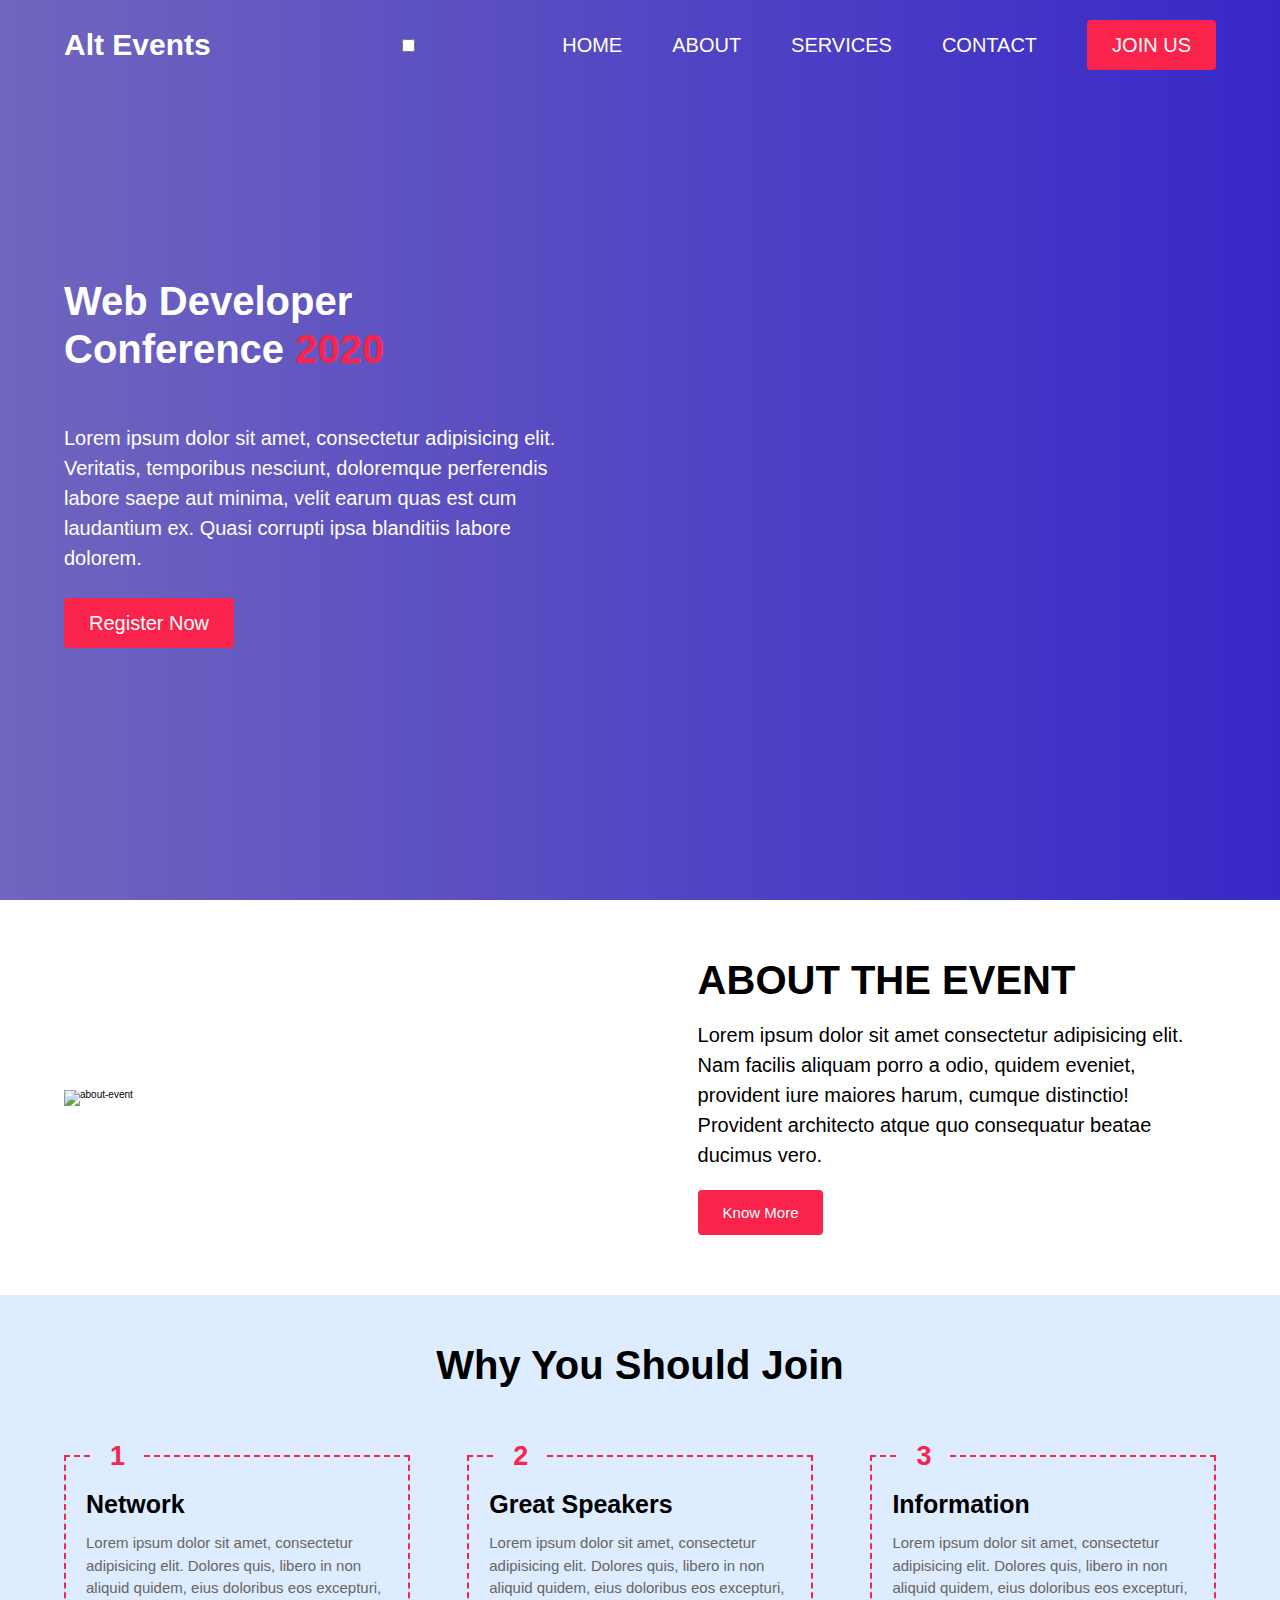
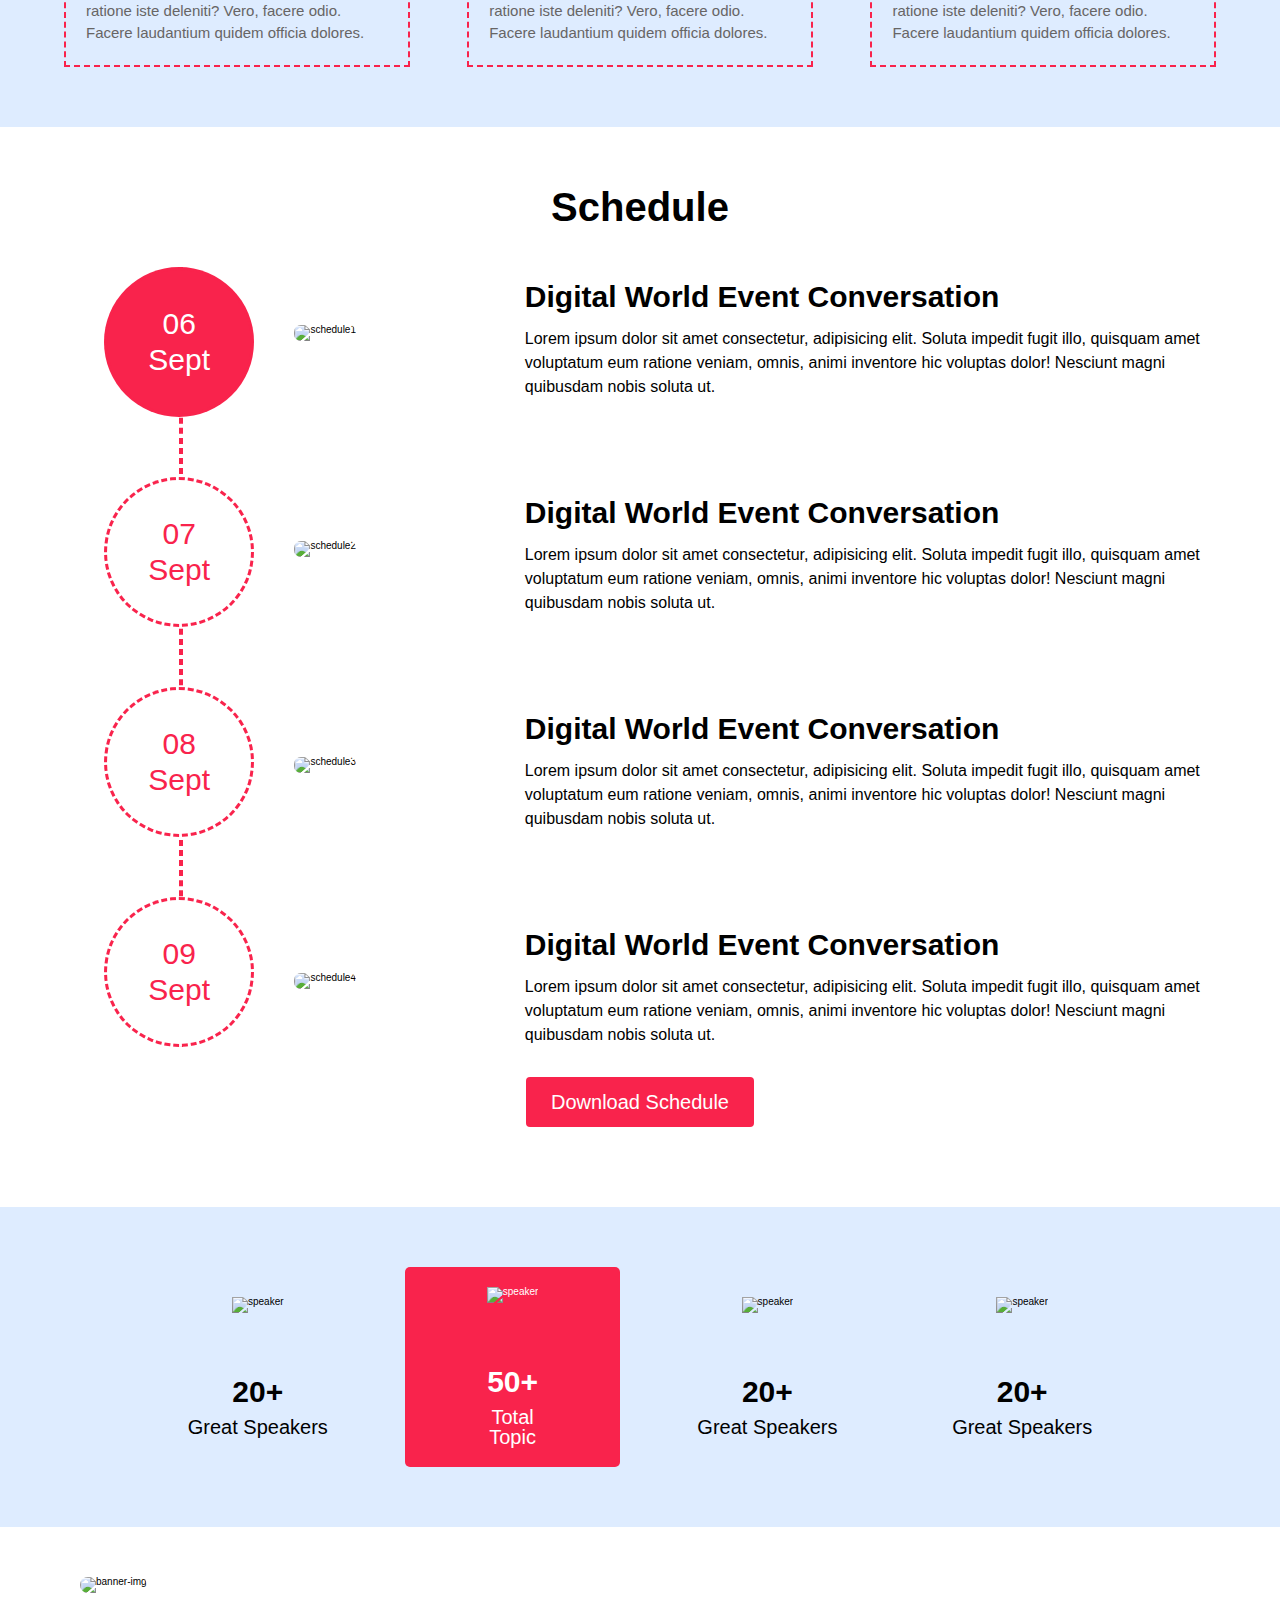
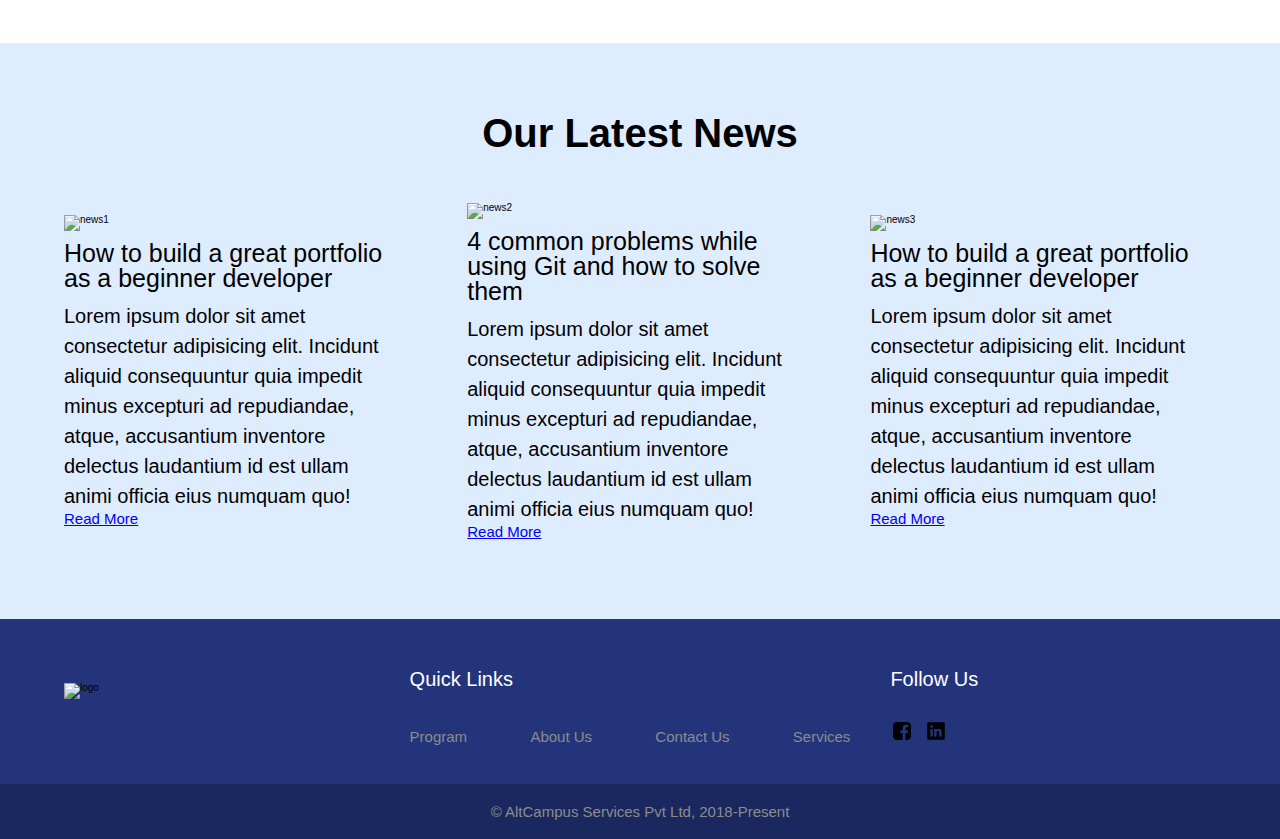
==== block-BHaacn/index.html @ adf72b3c "Assignment II - Responsive" ====
<!DOCTYPE html>
<html lang="en">
<head>
    <meta charset="UTF-8">
    <meta http-equiv="X-UA-Compatible" content="IE=edge">
    <meta name="viewport" content="width=device-width, initial-scale=1.0">
    <link rel="stylesheet" href="style.css">
    <script src="https://kit.fontawesome.com/bb050fae99.js" crossorigin="anonymous"></script>
    <title>ASsignment II - Responsive</title>
</head>
<body>
    <header id="header" class="padding flex">
        <span>Alt Events</span>
        <label class="bars" for="toggle">
            <i class="fa fa-bars" aria-hidden="true"></i>
        </label>
        <input type="checkbox" id="toggle">
        <nav>
            <ul class="flex">
                <li> <a href="#">HOME</a></li>
                <li> <a href="#">ABOUT</a></li>
                <li> <a href="#">SERVICES</a></li>
                <li> <a href="#">CONTACT</a></li>
                <li><a class="btn" href="#">JOIN US</a></li>
            </ul>
        </nav>
    </header>

    <main>
    <!-- Hero -->
    <section class="hero flex padding">
        <article class="flex-45">
        <h1>Web Developer <br> Conference <strong>2020</strong> </h1>
        <p>Lorem ipsum dolor sit amet, consectetur adipisicing elit. Veritatis, temporibus nesciunt, doloremque perferendis labore saepe aut minima, velit earum quas est cum laudantium ex. Quasi corrupti ipsa blanditiis labore dolorem.</p>
        <a href="#" class="btn">Register Now</a>
        </article>
        <figure class="flex-45 flex">
            <img src="assets/hero.png" alt="">
        </figure>
    </section>
    <section class="about-event flex padding">
            <img src="assets/about.png" alt="about-event" class="flex-45">
            <article class="flex-45">
                <h2>ABOUT THE EVENT</h2>
                <p>Lorem ipsum dolor sit amet consectetur adipisicing elit. Nam facilis aliquam porro a odio, quidem eveniet, provident iure maiores harum, cumque distinctio! Provident architecto atque quo consequatur beatae ducimus vero.</p>
                <a href="#" class="btn">Know More</a>
            </article>
    </section>
    <section class="join-cont padding">
        <h2>Why You Should Join</h2>
        <div class="join-box flex">
            <div class="flex-30">
                <strong>1</strong>
                <h3>Network</h3>
                <p>Lorem ipsum dolor sit amet, consectetur adipisicing elit. Dolores quis, libero in non aliquid quidem, eius doloribus eos excepturi, ratione iste deleniti? Vero, facere odio. Facere laudantium quidem officia dolores.</p>
            </div>
            <div class="flex-30">
                <strong>2</strong>
                <h3>Great Speakers</h3>
                <p>Lorem ipsum dolor sit amet, consectetur adipisicing elit. Dolores quis, libero in non aliquid quidem, eius doloribus eos excepturi, ratione iste deleniti? Vero, facere odio. Facere laudantium quidem officia dolores.</p>
            </div>
            <div class="flex-30">
                <strong>3</strong>
                <h3>Information</h3>
                <p>Lorem ipsum dolor sit amet, consectetur adipisicing elit. Dolores quis, libero in non aliquid quidem, eius doloribus eos excepturi, ratione iste deleniti? Vero, facere odio. Facere laudantium quidem officia dolores.</p>
            </div>
        </div>
    </section>
    <section class="schedule padding">
    <div class="schedule-cont">
        <h2>Schedule</h2>
    <div class="sept-cont flex">
        <div class="sept flex">
            <div class="v-line"></div>
            <span class="box-red">06 <br> Sept</span>
            <span class="">07 <br> Sept</span>
            <span class="">08 <br> Sept</span>
            <span class="">09 <br> Sept</span>
        </div>
        <div class="schedule-cont flex">
         <div class="schedule-img-text flex">
             <figure class="">
                <img src="assets/schedule-01.jpg" alt="schedule1">
            </figure>    
            <article>
                <h3>Digital World Event Conversation</h3>
                <p>Lorem ipsum dolor sit amet consectetur, adipisicing elit. Soluta impedit fugit illo, quisquam amet voluptatum eum ratione veniam, omnis, animi inventore hic voluptas dolor! Nesciunt magni quibusdam nobis soluta ut.</p>
            </article>
         </div>
        <div class="schedule-img-text flex">
            <figure>
                <img src="assets/schedule-02.jpg" alt="schedule2">
            </figure>
            <article>
            <h3>Digital World Event Conversation</h3>
            <p>Lorem ipsum dolor sit amet consectetur, adipisicing elit. Soluta impedit fugit illo, quisquam amet voluptatum eum ratione veniam, omnis, animi inventore hic voluptas dolor! Nesciunt magni quibusdam nobis soluta ut.</p>
            </article>
        </div>
        <div class="schedule-img-text flex">
            <figure class="">
                <img src="assets/schedule-03.jpg" alt="schedule3">
            </figure>
            <article>
            <h3>Digital World Event Conversation</h3>
            <p>Lorem ipsum dolor sit amet consectetur, adipisicing elit. Soluta impedit fugit illo, quisquam amet voluptatum eum ratione veniam, omnis, animi inventore hic voluptas dolor! Nesciunt magni quibusdam nobis soluta ut.</p>
            </article>
        </div>
        <div class="schedule-img-text flex">
            <figure class="">
                <img src="assets/schedule-04.jpg" alt="schedule4">
            </figure>
            <article>
            <h3>Digital World Event Conversation</h3>
            <p>Lorem ipsum dolor sit amet consectetur, adipisicing elit. Soluta impedit fugit illo, quisquam amet voluptatum eum ratione veniam, omnis, animi inventore hic voluptas dolor! Nesciunt magni quibusdam nobis soluta ut.</p>
            </article>
        </div>
        </div>
    </div>
    <div class="btn-cont flex">
    <a href="#" class="btn">Download Schedule</a>
    </div>
    </div>    
    </section>
    <section class="event-numbers flex padding">
        <div class="event-box">
            <figure>
                <img src="assets/speaker.png" alt="speaker">
            </figure>
            <strong>20+</strong>
            <small>Great Speakers</small>
        </div>
        <div class=" event-box event-box-red">
            <figure>
                <img src="assets/idea.png" alt="speaker">
            </figure>
            <strong>50+</strong>
            <small>Total Topic</small>
        </div>
        <div class="event-box">
            <figure>
                <img src="assets/participants.png" alt="speaker">
            </figure>
            <strong>20+</strong>
            <small>Great Speakers</small>
        </div>
        <div class="event-box">
            <figure>
                <img src="assets/sponsor.png" alt="speaker">
            </figure>
            <strong>20+</strong>
            <small>Great Speakers</small>
        </div>
    </section>
    <section class="video-cont padding">
    <figure>
        <img src="assets/banner.png" alt="banner-img">
        <i class="fa-solid fa-circle-play"></i>
    </figure>
    </section>
    <section class="latest-news padding">
        <h2>Our Latest News</h2>
        <div class="flex">
            <article class="flex-30">
                <img src="assets/news-01.png" alt="news1">
                <h5>How to build a great portfolio as a beginner developer</h5>
                <p>Lorem ipsum dolor sit amet consectetur adipisicing elit. Incidunt aliquid consequuntur quia impedit minus excepturi ad repudiandae, atque, accusantium inventore delectus laudantium id est ullam animi officia eius numquam quo!</p>
                <a href="#">Read More</a>
            </article>
            <article class="flex-30">
                <img src="assets/news-02.png" alt="news2">
                <h5>4 common problems while using Git and how to solve them</h5>
                <p>Lorem ipsum dolor sit amet consectetur adipisicing elit. Incidunt aliquid consequuntur quia impedit minus excepturi ad repudiandae, atque, accusantium inventore delectus laudantium id est ullam animi officia eius numquam quo!</p>
                <a href="#">Read More</a>
            </article>
            <article class="flex-30">
                <img src="assets/news-03.png" alt="news3">
                <h5>How to build a great portfolio as a beginner developer</h5>
                <p>Lorem ipsum dolor sit amet consectetur adipisicing elit. Incidunt aliquid consequuntur quia impedit minus excepturi ad repudiandae, atque, accusantium inventore delectus laudantium id est ullam animi officia eius numquam quo!</p>
                <a href="#">Read More</a>
            </article>
        </div>
    </section>
    </main>
    <footer>
        <div class="footer-nav padding flex">
            <figure class="footer-logo">
                <img src="assets/footer-logo.png" alt="logo">
            </figure>
            <div class=" quick-links">
                <h5>Quick Links</h5><br>
                <nav>
                    <ul class="flex">
                        <li><a href="#">Program</a></li>
                        <li><a href="#">About Us</a></li>
                        <li><a href="#">Contact Us</a></li>
                        <li><a href="#">Services</a></li>
                    </ul>
                </nav>
            </div>
            <div class="social">
                <h5>Follow Us</h5>
                <figure class="flex">
                <img src="assets/facebook-sq-bl.png" alt="fb">
                <img src="assets/linkedin-sq-bl.png" alt="linkedin">
                </figure>
            </div>
        </div>
        <div class="footer-btm padding">
            <div>
                &copy; AltCampus Services Pvt Ltd, 2018-Present
            </div>
        </div>
    </footer>
    
</body>
</html>
---- block-BHaacn/style.css ----
/* http://meyerweb.com/eric/tools/css/reset/ 
   v2.0 | 20110126
   License: none (public domain)
*/

html, body, div, span, applet, object, iframe,
h1, h2, h3, h4, h5, h6, p, blockquote, pre,
a, abbr, acronym, address, big, cite, code,
del, dfn, em, img, ins, kbd, q, s, samp,
small, strike, strong, sub, sup, tt, var,
b, u, i, center,
dl, dt, dd, ol, ul, li,
fieldset, form, label, legend,
table, caption, tbody, tfoot, thead, tr, th, td,
article, aside, canvas, details, embed, 
figure, figcaption, footer, header, hgroup, 
menu, nav, output, ruby, section, summary,
time, mark, audio, video {
	margin: 0;
	padding: 0;
	border: 0;
	font-size: 100%;
	font: inherit;
	vertical-align: baseline;
}
/* HTML5 display-role reset for older browsers */
article, aside, details, figcaption, figure, 
footer, header, hgroup, menu, nav, section {
	display: block;
}
body {
	line-height: 1;
}
ol, ul {
	list-style: none;
}
blockquote, q {
	quotes: none;
}
blockquote:before, blockquote:after,
q:before, q:after {
	content: '';
	content: none;
}
table {
	border-collapse: collapse;
	border-spacing: 0;
}

/* Custom Styles */
/* Common */

@import url('https://fonts.googleapis.com/css2?family=Nunito+Sans:ital,wght@0,200;0,300;0,400;0,600;0,700;0,800;0,900;1,200;1,300;1,400;1,600;1,700;1,800;1,900&display=swap');

body {
    font-family: 'Nunito Sans', sans-serif;
}

html {
    font-size: 10px;
}

* {
    box-sizing: border-box;
}

:root {
    --primary: #f9234c;
    --secondary: #deecff;
    --tertiary: #23347b;

}

a {
    text-decoration: none;
    color: white;
}

.btn {
    padding: 1.5rem 2.5rem;
    background-color: #f9234c;
    border-radius: 0.4rem;
    display: inline-block;
    color: white;
}

.border {
    border: 1px solid blue;
}

/* Flex */
.flex {
    display: flex;
    justify-content: space-between;
    align-items: center;
}

.flexc {
    display: flex;
    flex-direction: column;
    justify-content: center;
    
}

header span {
    display: inline-block;
    font-size: 3rem;
    font-weight: 600;
    color: white;
}
.flex-30 {
    flex: 0 1 30%;
}

.flex-45 {
    flex: 0 1 45%;
}



/* Padding */

.padding {
    padding: 2rem 5%;

}

/* header */
header {
    width: 100vw;
    position: absolute;
    z-index: 99;

}

 header nav ul li {
    margin-left: 5rem;
    font-size: 2rem;
    color: white;
}

/* Hero */

.hero {
    max-width: 100vw;
    width: 100vw;
    background:  linear-gradient( to right, #3225a3b3, #3828c8), url(assets/banner.png);
    position: relative;
    height: 100vh;
    color: white;

}

.hero figure {
    justify-content: flex-end;

    
}

h1 {
    font-size: 4rem;
    font-weight: 700;
    padding: 5rem 0;
    line-height: 1.2;
}

.hero strong {
    color: var(--primary);

}


 p {
    font-size: 2rem;
    line-height: 1.5;
}


.hero .btn {
    margin: 2.5rem 0;
    font-size: 2rem;
}

/* About Event */

.about-event {
    margin: 4rem 0;
}

h2 {
    font-size: 4rem;
    font-weight: 700;
}

.about-event p {
    font-size: 2rem;
    line-height: 1.5;
    padding: 2rem 0;
}

.about-event .btn {
   font-size: 1.5rem;
}

/* Join Section */

.join-cont {
    background-color: var(--secondary);
}

.join-box {
    padding: 4rem 0;

}

.join-box div {
    border: 0.2rem  dashed var(--primary) ;
    padding: 2rem;
    flex: 0 1 25;
}

.join-cont h2 {
    text-align: center;
    padding: 3rem 0;
}

h3 {
    font-size: 2.5rem;
    font-weight: 600;
    padding: 1.5rem 0;
}

.join-cont p {
    color: rgb(103, 101, 101);
    font-size: 1.5rem;
}

.join-box .flex-30 {
    position: relative;
}

.join-box strong {
    font-size: 2.7rem;
    color: var(--primary);
    font-weight: 700;
    position: absolute;
    top: -3rem;
    left: 2.8rem;
    background-color: var(--secondary);
    padding: 1.6rem;
}

/* Schedule */

.schedule span {
    display: flex;
    border-radius: 50%;
    height: 15rem;
    width: 15rem;
    border: 3px dashed var(--primary);
    align-items: center;
    justify-content: center;
    font-size: 3rem;
    text-align: center;
    line-height: 1.2;
    color: var(--primary);
    z-index: 99;
    background-color: white;

}

.sept {
    display: flex; 
    flex-direction: column;
    height: 100%;
    position: relative;
    flex: 0 1 20%;
    justify-content: space-between;
    align-items: center;
}

.sept-cont {
    align-items: flex-start;
    height: 75%;
}

.schedule .box-red {
    background-color: var(--primary);
    color: white;
}

.schedule strong {
    display: inline-block;
}

.schedule figure {
    flex: 0 1 20%;
}


.schedule {
    height: 120vh;
    align-items: flex-start;
    /* margin-bottom: 20rem; */
}

.schedule .schedule-cont {
    flex: 0 1 80%;
    height: 100%;
    flex-direction: column;
    justify-content: space-between;

}

.schedule figure {
    flex: 0 1 20%;
}

.schedule figure img{
    border-radius: 0.7rem;
    width: 100%;

    
}

.schedule-img-text {
}

.schedule-img-text article {
    flex: 0 1 75%;
}

.schedule-img-text article p {
    font-size: 1.6rem;
}

.schedule h2 {
    text-align: center;
    padding: 4rem 0;
}

.schedule h3 {
    font-size: 3rem;
}

.schedule .btn-cont {
    justify-content: center;
    margin-top: 3rem;
}

.schedule .btn {
    font-size: 2rem;
}

.schedule .v-line {
    border: dashed 0.2rem var(--primary);
    position: absolute;
    left: 50%;
    top: 0;
    right: 50%;
    height: 100%;
    z-index: 1;
}

/* Event Numbers */
.event-numbers {
    padding: 6rem 15rem;
    background-color: var(--secondary);
}

.event-box {
    padding: 0 2rem;
    display: flex;
    flex-direction: column;
    text-align: center;
    flex: 0 1 22%;
}

.event-box-red {
    background-color: var(--primary);
    padding: 2rem 8rem;
    border-radius: 0.5rem;
    color: white;
}

.event-box figure {
    height: 7rem;
    width: 100%;
 
}

.event-box img {
    height: 100%;
    object-fit: cover;
}

.event-box strong {
    font-size: 3rem;
    font-weight: 700;
    margin: 1rem 0;
}

.event-box small {
    font-size: 2rem;
}

/* Video Section */
.video-cont {
    padding: 5rem 8rem;
    position: relative;
}

.video-cont figure {
}


.video-cont img {
    width: 100%;
    border-radius: 1rem;
}


.video-cont i {
    font-size: 10rem;
    color: var(--primary);
    color: var(--primary);
    position: absolute;
    top: 50%;  /* position the top  edge of the element at the middle of the parent */
    left: 50%; /* position the left edge of the element at the middle of the parent */
    transform: translate(-50%, -50%);
}

/* latest news */

.latest-news {
    background-color: var(--secondary);
}

.latest-news h2 {
    padding: 5rem 0;
    text-align: center;
}

h5 {
    font-size: 2.5rem;
    margin: 1rem 0;
}

.latest-news article {
    padding-bottom: 6rem;
    padding-right: 2rem;
    flex: 0 1 30%;
}
.latest-news article img {
    width: 100%;
}

.latest-news div {
    flex-wrap: wrap;
}

.latest-news article {
    flex-wrap: wrap;
}


.latest-news a {
    text-decoration: underline;
    color: blue;
    font-size: 1.5rem;
}

.latest-news a:visited {
    color: var(--primary);
}

/* footer */

.footer-nav {
    background-color: var(--tertiary);
    justify-content: flex-start;
    align-items: center;
    padding-bottom: 4rem;
    width: 100%;
}

.footer-nav figure {
    flex: 0 1 30%;
}

.footer-nav figure .footer-logo {
    width: 15rem;
    height: 5rem;
}

.footer-nav h5 {
    font-size: 2rem;
    color: white;
    padding: 2rem 0 ;
}
.footer-nav .quick-links {
    justify-content: flex-end;
    flex: 0 1 40%;
}

.footer-nav .social figure {
    justify-content: flex-start;
}

.footer-nav .social {
    flex: 0 1 25%;
    padding-left: 2rem;
}
.footer-nav ul li {
    font-size: 1.5rem;
    margin-right: 2rem;
}


.footer-nav ul li a {
    color: #8c8c8c;
}


.footer-nav .social img {
    margin-right: 1rem;
}

/* Footer Bottom */

.footer-btm {
    text-align: center;
    font-size: 1.5rem;
    color: #8c8c8c;
    background-color:#1a285f
}


@media screen and (max-width: 768px) {

    html {
        font-size: 8px;
    }

    

    #header {
        width: 100%;
        height: 10rem;
        background-color: transparent;
        padding: 0;

    }


    header span {
        position: fixed;
        left: 2.5rem;
        top: 5rem;
        z-index: 9;
    }

    nav {
        display: none;
        position: relative;
        
    }

    input:checked~nav {
        display: inline-block;
        left: 0;
        right: 0;
        top: 0;
        bottom: 0;
        width: 100%;
    }

    header .bars {
        font-size: 24px;
        position: fixed;
        right: 2.5rem;
        top: 5rem;
        z-index: 9;

    }


    header nav ul {
        flex-direction: column;
        position: fixed;
        top:0;
        left: 0;
        right: 0;
        width: 100%;
        padding: 10rem 0;
        background-color: rgb(26, 38, 86, 0.9);
        height: 100vh;
    }

    header nav ul li {
        padding: 3rem 0;

    }

    #toggle {
        display: none;
    }

    




    .hero {
        flex-direction: column-reverse;
        padding-top: 20rem;
        height: 150vh;
        justify-content: center;

    }

    .hero figure {
        order: 1;
        }

    .hero figure img {
        width: 100%;
   
    }

    .hero article {
        flex: 1 1 30%;
    }

    .join-box {
        flex-wrap: wrap;
        display: block;
    }

    .about-event {
        flex-direction: column;
        margin: 0 1rem;
    }

    .about-event img {
        width: 100%;
    }

    .about-event h2 {
        padding-top: 3rem;
    }

    .schedule {
        display: block;
        padding: 10rem 0;
    }

    .schedule-cont {
        height: 100%;
    }

    .sept-cont {
        flex-direction: column;
        height: auto;
        position: static;
        height: 100%;

    }

    .sept {
        width: 100%;
        flex-direction: row;
        justify-content: space-between;
        padding-bottom: 3rem;
        position: static;
        height: 100%;
    }

    .schedule-img-text img {
        width: auto;
    }

    .schedule-img-text {
        flex-direction: column;
        padding: 3rem 0;
        flex: 1 1 22%;
    }

  

    .v-line {
        display: none ;
        position: static;
    }

    .event-numbers {
        display: block;
        flex-direction: column;
        margin-top: 2rem;
        position: static;
    }
    .event-box {
        flex: 1 1 22%;

    }

    .event-box {
        margin: 4rem 0;
        position: static;
    }


    .latest-news article {
        flex: 1 1 100%;
        padding-right: 0;
    }


    .footer-nav {
        flex-direction: column;
        justify-content: center;
        align-items: center;
        padding: 10rem 10rem;
        text-align: center;
    }

    .footer-logo {
        padding: 3rem 0;
    }

    .quick-links {
        padding-left: 0rem;
    }
section{
    display: block;
}
    
}
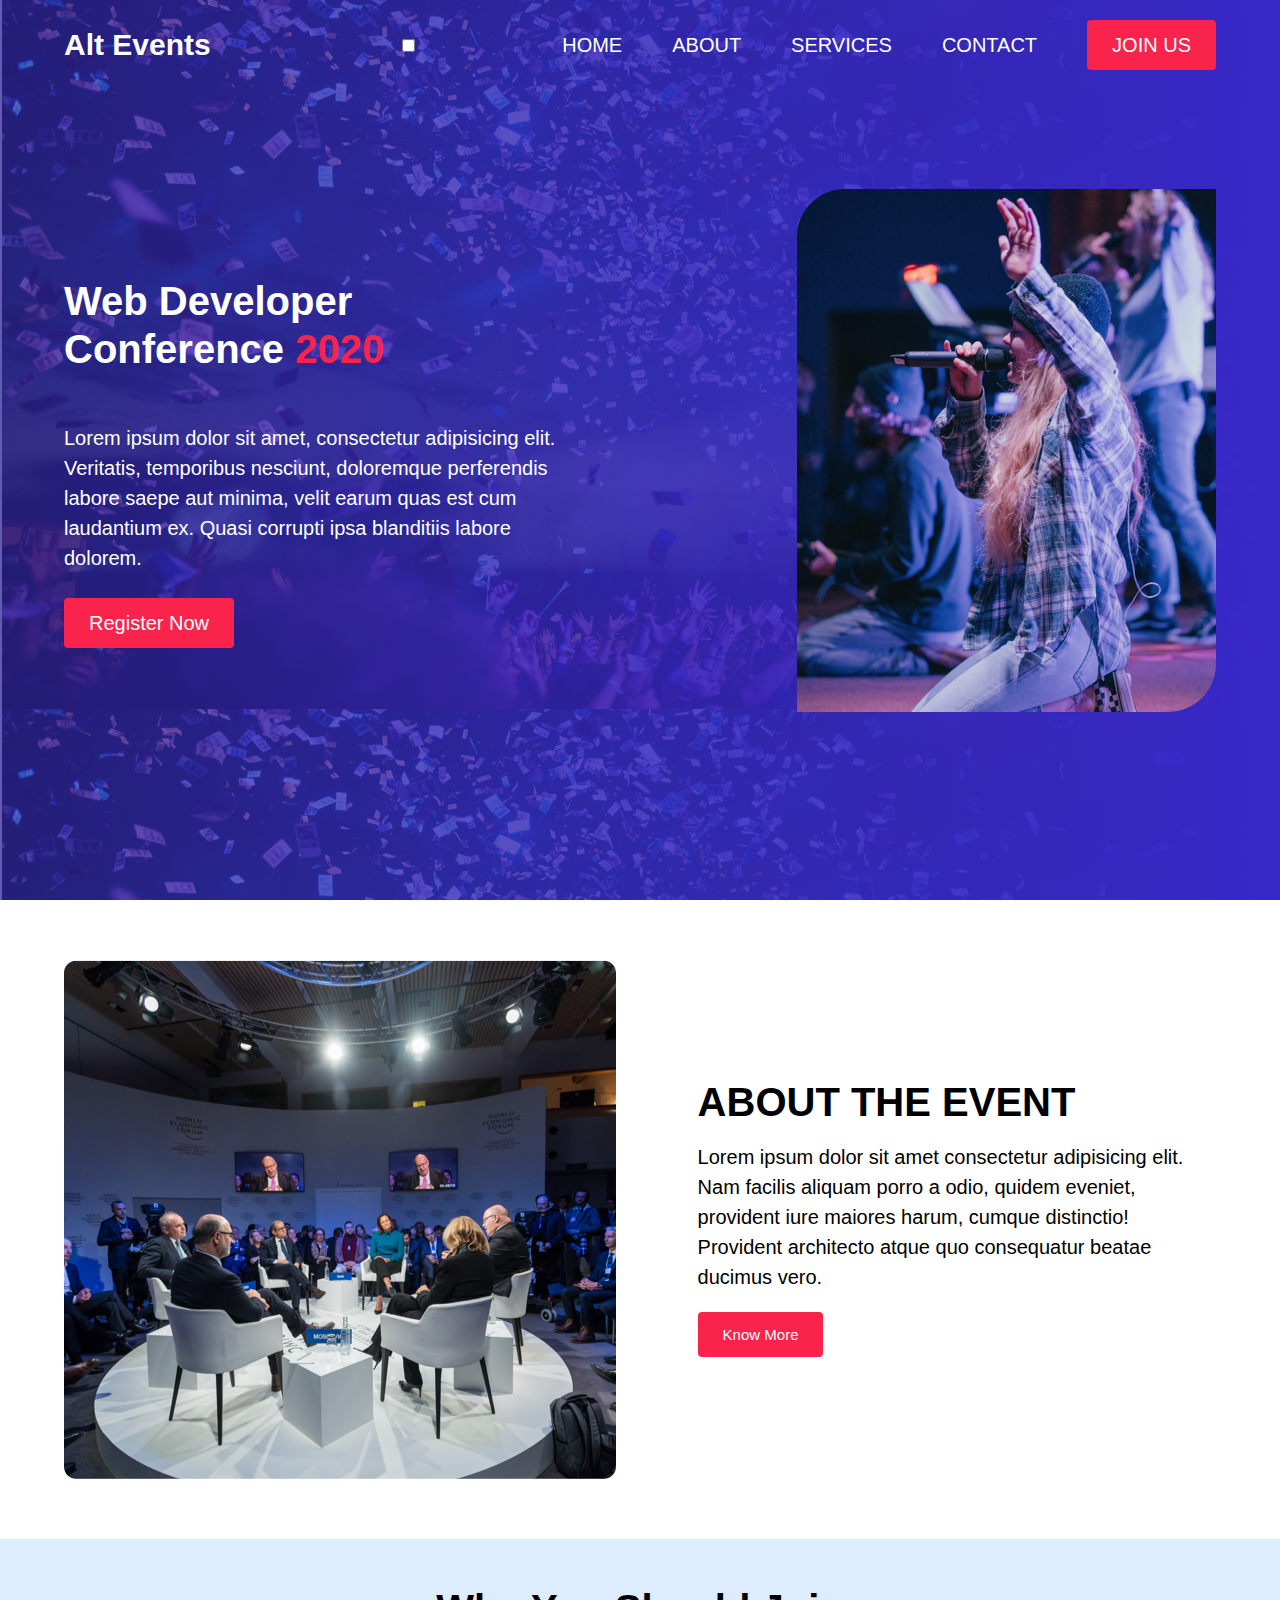
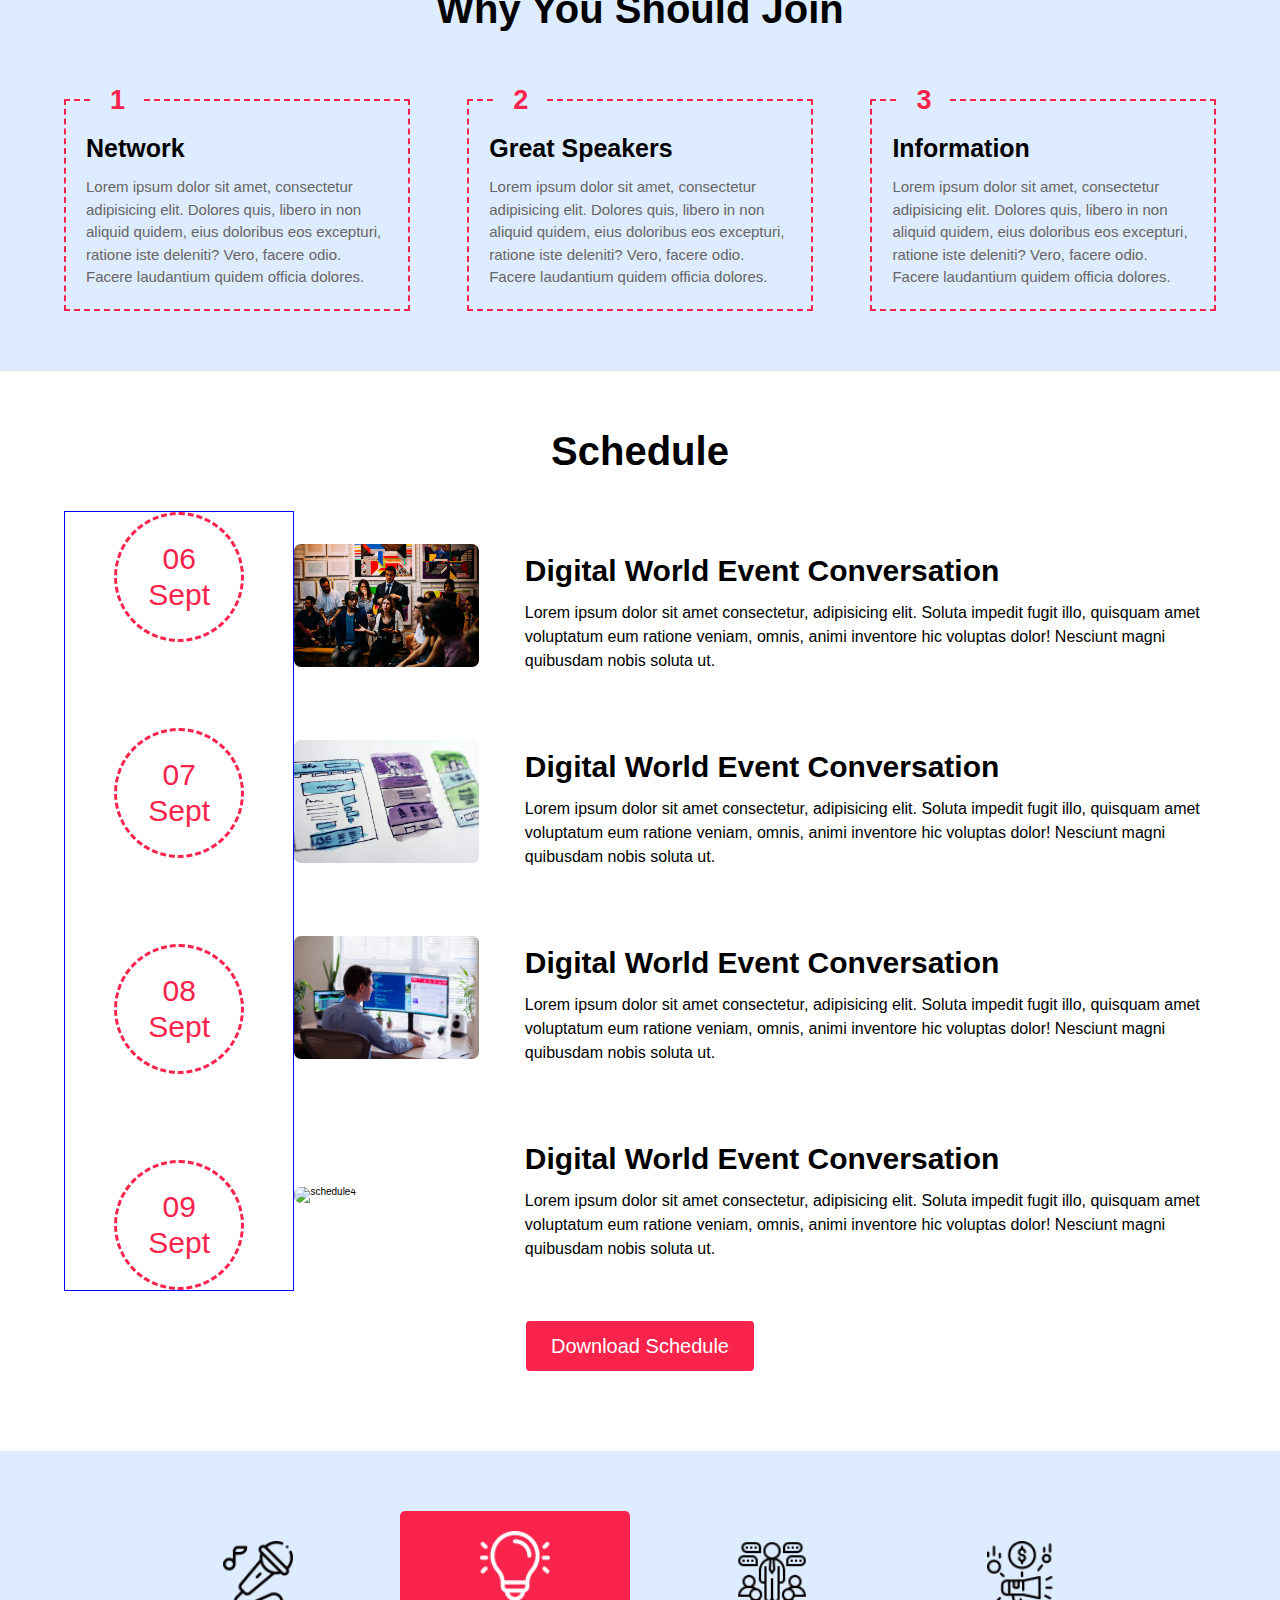
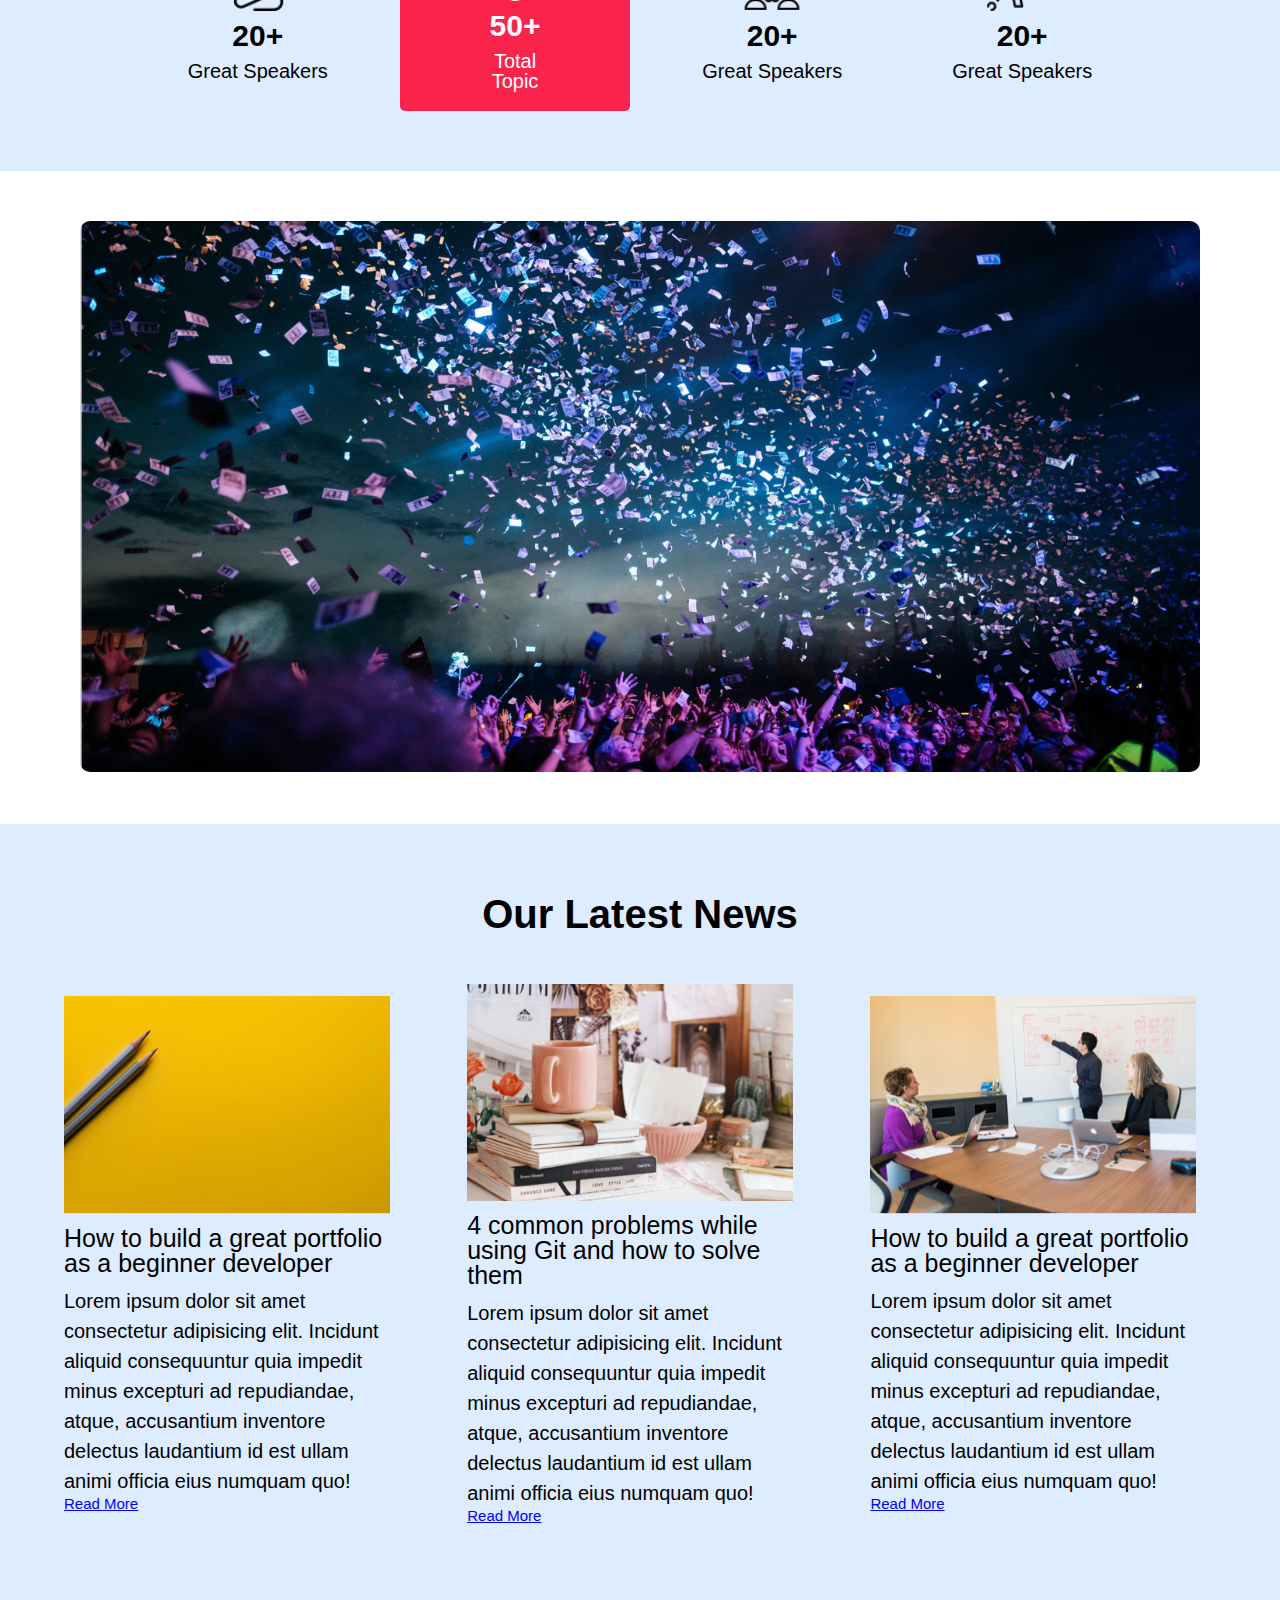
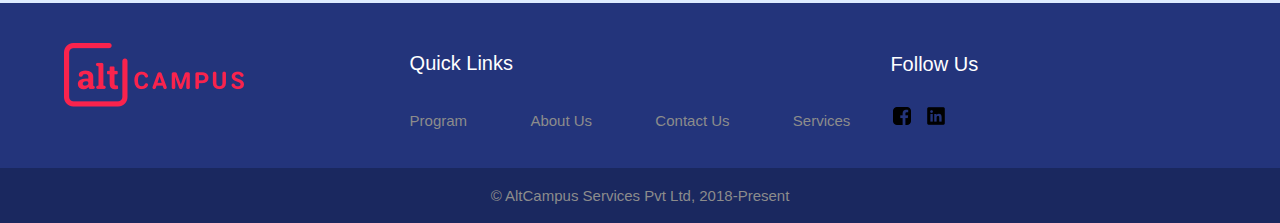
==== commit 2b413414: "Responsive Assgn II updated" ====
--- a/block-BHaacn/index.html
+++ b/block-BHaacn/index.html
@@ -70,12 +70,12 @@
     <div class="schedule-cont">
         <h2>Schedule</h2>
     <div class="sept-cont flex">
-        <div class="sept flex">
-            <div class="v-line"></div>
-            <span class="box-red">06 <br> Sept</span>
-            <span class="">07 <br> Sept</span>
-            <span class="">08 <br> Sept</span>
-            <span class="">09 <br> Sept</span>
+        <div class="sept">
+            <!-- <span id="v-line"></span> -->
+            <div class="box-1 box-red">06 <br> Sept</div>
+            <div class="box-1">07 <br> Sept</div>
+            <div class="box-1">08 <br> Sept</div>
+            <div class="box-1">09 <br> Sept</div>
         </div>
         <div class="schedule-cont flex">
          <div class="schedule-img-text flex">
--- a/block-BHaacn/style.css
+++ b/block-BHaacn/style.css
@@ -60,7 +60,7 @@
     font-size: 10px;
 }
 
-* {
+* , *::before, *::after{
     box-sizing: border-box;
 }
 
@@ -252,11 +252,11 @@
 
 /* Schedule */
 
-.schedule span {
+.schedule .sept div {
     display: flex;
     border-radius: 50%;
-    height: 15rem;
-    width: 15rem;
+    height: 13rem;
+    width: 13rem;
     border: 3px dashed var(--primary);
     align-items: center;
     justify-content: center;
@@ -273,10 +273,11 @@
     display: flex; 
     flex-direction: column;
     height: 100%;
-    position: relative;
+    /* position: relative; */
     flex: 0 1 20%;
     justify-content: space-between;
     align-items: center;
+    border: 1px solid blue;
 }
 
 .sept-cont {
@@ -291,10 +292,6 @@
 
 .schedule strong {
     display: inline-block;
-}
-
-.schedule figure {
-    flex: 0 1 20%;
 }
 
 
@@ -324,6 +321,7 @@
 }
 
 .schedule-img-text {
+    margin: 3rem 0;
 }
 
 .schedule-img-text article {
@@ -352,14 +350,16 @@
     font-size: 2rem;
 }
 
-.schedule .v-line {
-    border: dashed 0.2rem var(--primary);
-    position: absolute;
+.schedule #v-line {
+    border-left: dashed 0.2rem var(--primary);
+    position: sticky;
+    /* position: relative;
     left: 50%;
     top: 0;
-    right: 50%;
-    height: 100%;
-    z-index: 1;
+    right: 50%; */
+    margin: auto 0;
+    z-index: -1;
+    height: 10rem;
 }
 
 /* Event Numbers */
@@ -683,14 +683,14 @@
     .schedule-img-text {
         flex-direction: column;
         padding: 3rem 0;
-        flex: 1 1 22%;
+        flex: 0 1 22%;
     }
 
   
 
     .v-line {
         display: none ;
-        position: static;
+        position: relative;
     }
 
     .event-numbers {
